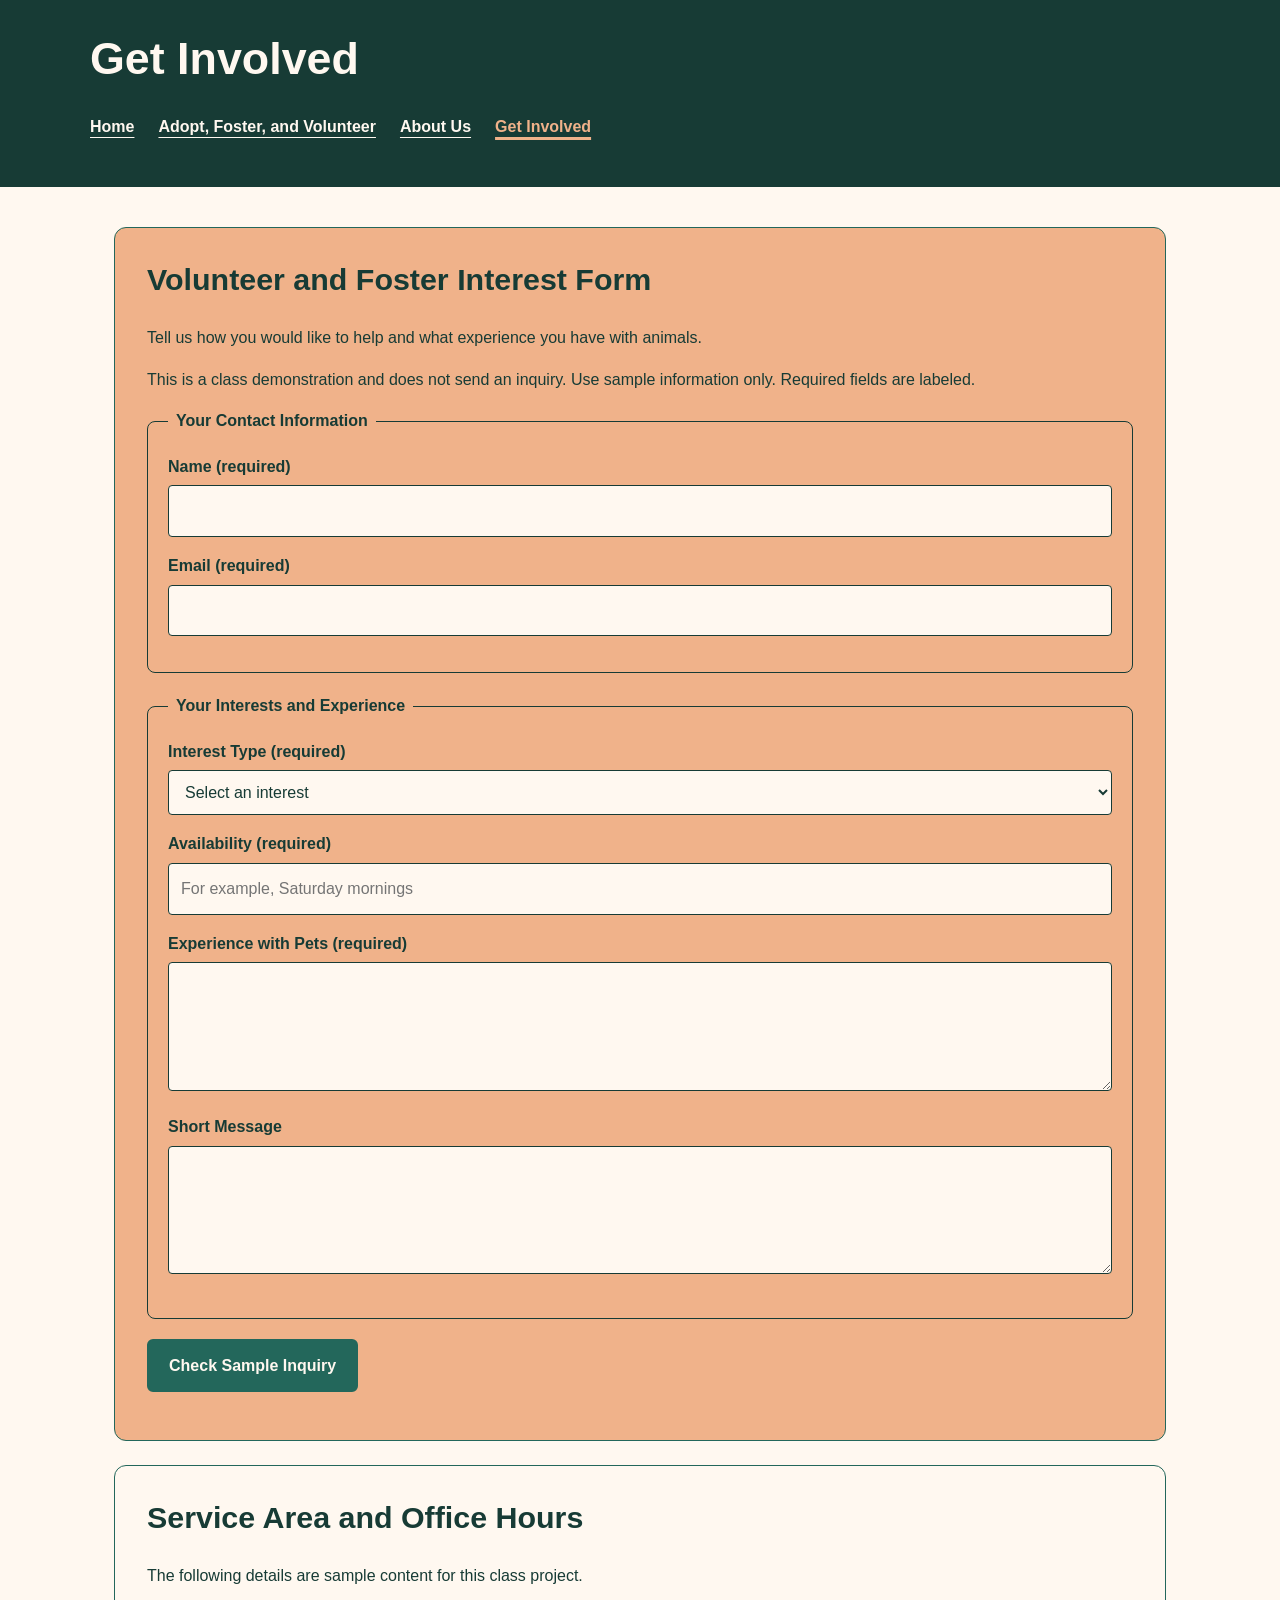
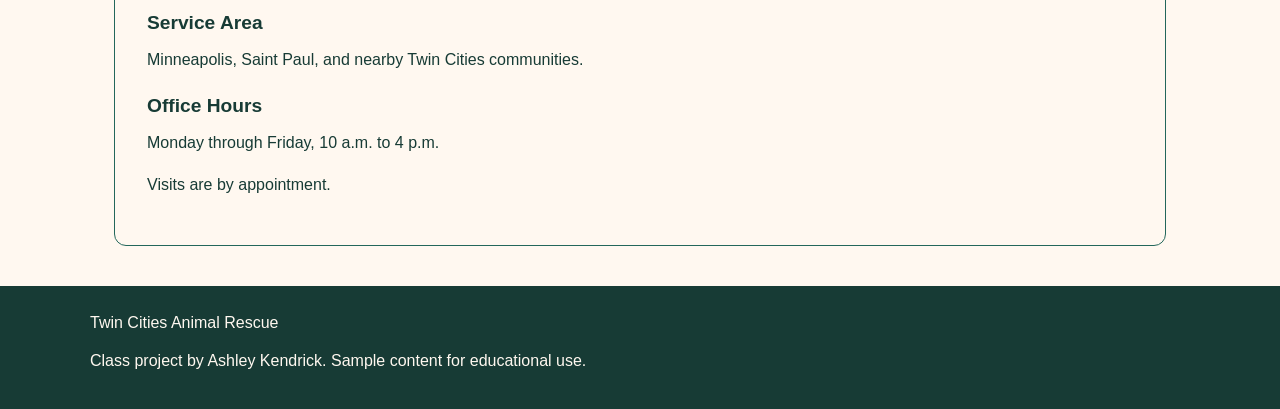
==== contact.html @ 3c9a9716 "Complete animal rescue website" ====
<!DOCTYPE html>
<html lang="en">
<head>
  <meta charset="UTF-8">
  <meta name="viewport" content="width=device-width, initial-scale=1.0">
  <title>Get Involved | Twin Cities Animal Rescue</title>
  <link rel="stylesheet" href="styles.css">
</head>
<body>
  <header>
    <h1>Get Involved</h1>
    <nav aria-label="Main navigation">
      <ul>
        <li><a href="index.html">Home</a></li>
        <li><a href="services.html">Adopt, Foster, and Volunteer</a></li>
        <li><a href="about.html">About Us</a></li>
        <li><a href="contact.html" aria-current="page">Get Involved</a></li>
      </ul>
    </nav>
  </header>

  <main>
    <section>
      <h2>Volunteer and Foster Interest Form</h2>
      <p>Tell us how you would like to help and what experience
        you have with animals.</p>
      <p id="form-note">
        This is a class demonstration and does not send an inquiry.
        Use sample information only. Required fields are labeled.
      </p>

      <form action="contact.html" method="get"
        aria-describedby="form-note">
        <fieldset>
          <legend>Your Contact Information</legend>

          <p>
            <label for="name">Name (required)</label><br>
            <input type="text" id="name" name="name"
              minlength="2" maxlength="80" autocomplete="name" required>
          </p>

          <p>
            <label for="email">Email (required)</label><br>
            <input type="email" id="email" name="email"
              autocomplete="email" required>
          </p>
        </fieldset>

        <fieldset>
          <legend>Your Interests and Experience</legend>

          <p>
            <label for="interest">Interest Type (required)</label><br>
            <select id="interest" name="interest" required>
              <option value="">Select an interest</option>
              <option value="volunteer">Volunteer</option>
              <option value="foster">Foster</option>
              <option value="adoption">Adoption Information</option>
            </select>
          </p>

          <p>
            <label for="availability">Availability (required)</label><br>
            <input type="text" id="availability" name="availability"
              placeholder="For example, Saturday mornings"
              maxlength="120" required>
          </p>

          <p>
            <label for="experience">Experience with Pets (required)</label><br>
            <textarea id="experience" name="experience"
              rows="4" cols="30" maxlength="500" required></textarea>
          </p>

          <p>
            <label for="message">Short Message</label><br>
            <textarea id="message" name="message"
              rows="4" cols="30" maxlength="750"></textarea>
          </p>
        </fieldset>

        <p><button type="submit">Check Sample Inquiry</button></p>
      </form>
    </section>

    <section>
      <h2>Service Area and Office Hours</h2>
      <p>The following details are sample content for this class project.</p>

      <h3>Service Area</h3>
      <p>Minneapolis, Saint Paul, and nearby Twin Cities communities.</p>

      <h3>Office Hours</h3>
      <p>Monday through Friday, 10 a.m. to 4 p.m.</p>
      <p>Visits are by appointment.</p>
    </section>
  </main>

  <footer>
    <p>Twin Cities Animal Rescue</p>
    <p>Class project by Ashley Kendrick. Sample content for educational use.</p>
  </footer>
</body>
</html>
---- styles.css ----
:root {
  --cream: #fff8f0;
  --dark-green: #173b35;
  --teal: #23675b;
  --peach: #f0b28a;
}

* {
  box-sizing: border-box;
}

body {
  margin: 0;
  background-color: var(--cream);
  color: var(--dark-green);
  font-family: Arial, sans-serif;
  font-size: 16px;
  line-height: 1.6;
}

header {
  padding: 24px 20px;
  background-color: var(--dark-green);
  color: var(--cream);
}

header h1 {
  max-width: 1100px;
  margin: 0 auto 20px;
  font-size: 2rem;
  line-height: 1.2;
}

nav {
  max-width: 1100px;
  margin: auto;
}

nav ul {
  display: flex;
  flex-wrap: wrap;
  gap: 12px 24px;
  margin: 0;
  padding: 0;
  list-style: none;
}

nav a {
  display: inline-block;
  padding: 8px 0;
  color: var(--cream);
  font-weight: bold;
  text-underline-offset: 5px;
}

nav a[aria-current="page"] {
  color: var(--peach);
  text-decoration-thickness: 3px;
}

main {
  display: flex;
  flex-direction: column;
  gap: 24px;
  max-width: 1100px;
  margin: auto;
  padding: 24px 16px;
}

section {
  min-width: 0;
  padding: 24px;
  border: 1px solid var(--teal);
  border-radius: 12px;
}

main > section:first-child {
  background-color: var(--peach);
}

h2 {
  margin-top: 0;
  font-size: 1.6rem;
  line-height: 1.3;
}

h3 {
  margin-bottom: 8px;
  font-size: 1.2rem;
}

p {
  margin-top: 0;
}

a {
  color: var(--teal);
  text-underline-offset: 3px;
}

a:hover {
  text-decoration-thickness: 3px;
}

li {
  margin-bottom: 8px;
}

picture {
  display: block;
}

img,
video {
  display: block;
  width: 100%;
  max-width: 640px;
  height: auto;
  margin-top: 20px;
  border-radius: 8px;
}

figure {
  margin: 0;
}

figcaption {
  max-width: 640px;
  margin-top: 12px;
}

form {
  display: flex;
  flex-direction: column;
  gap: 20px;
}

fieldset {
  min-width: 0;
  margin: 0;
  padding: 20px;
  border: 1px solid var(--dark-green);
  border-radius: 8px;
}

legend {
  padding: 0 8px;
  font-weight: bold;
}

label {
  display: inline-block;
  margin-bottom: 6px;
  font-weight: bold;
}

input,
select,
textarea {
  width: 100%;
  padding: 12px;
  border: 1px solid var(--dark-green);
  border-radius: 4px;
  background-color: var(--cream);
  color: var(--dark-green);
  font: inherit;
}

textarea {
  resize: vertical;
}

button {
  padding: 12px 20px;
  border: 2px solid var(--teal);
  border-radius: 6px;
  background-color: var(--teal);
  color: var(--cream);
  font: inherit;
  font-weight: bold;
  cursor: pointer;
}

button:hover {
  background-color: var(--dark-green);
  border-color: var(--dark-green);
}

a:focus-visible,
button:focus-visible,
input:focus-visible,
select:focus-visible,
textarea:focus-visible {
  outline: 3px solid var(--teal);
  outline-offset: 4px;
}

header a:focus-visible {
  outline-color: var(--peach);
}

footer {
  padding: 24px 20px;
  background-color: var(--dark-green);
  color: var(--cream);
}

footer p {
  max-width: 1100px;
  margin: 0 auto 12px;
}

@media (min-width: 768px) {
  header {
    padding: 32px;
  }

  header h1 {
    font-size: 2.8rem;
  }

  main {
    flex-direction: row;
    flex-wrap: wrap;
    align-items: stretch;
    padding: 40px 24px;
  }

  main > section {
    flex: 1 1 calc(50% - 12px);
  }

  main > section:first-child {
    flex-basis: 100%;
  }

  section {
    padding: 32px;
  }

  h2 {
    font-size: 1.9rem;
  }
}
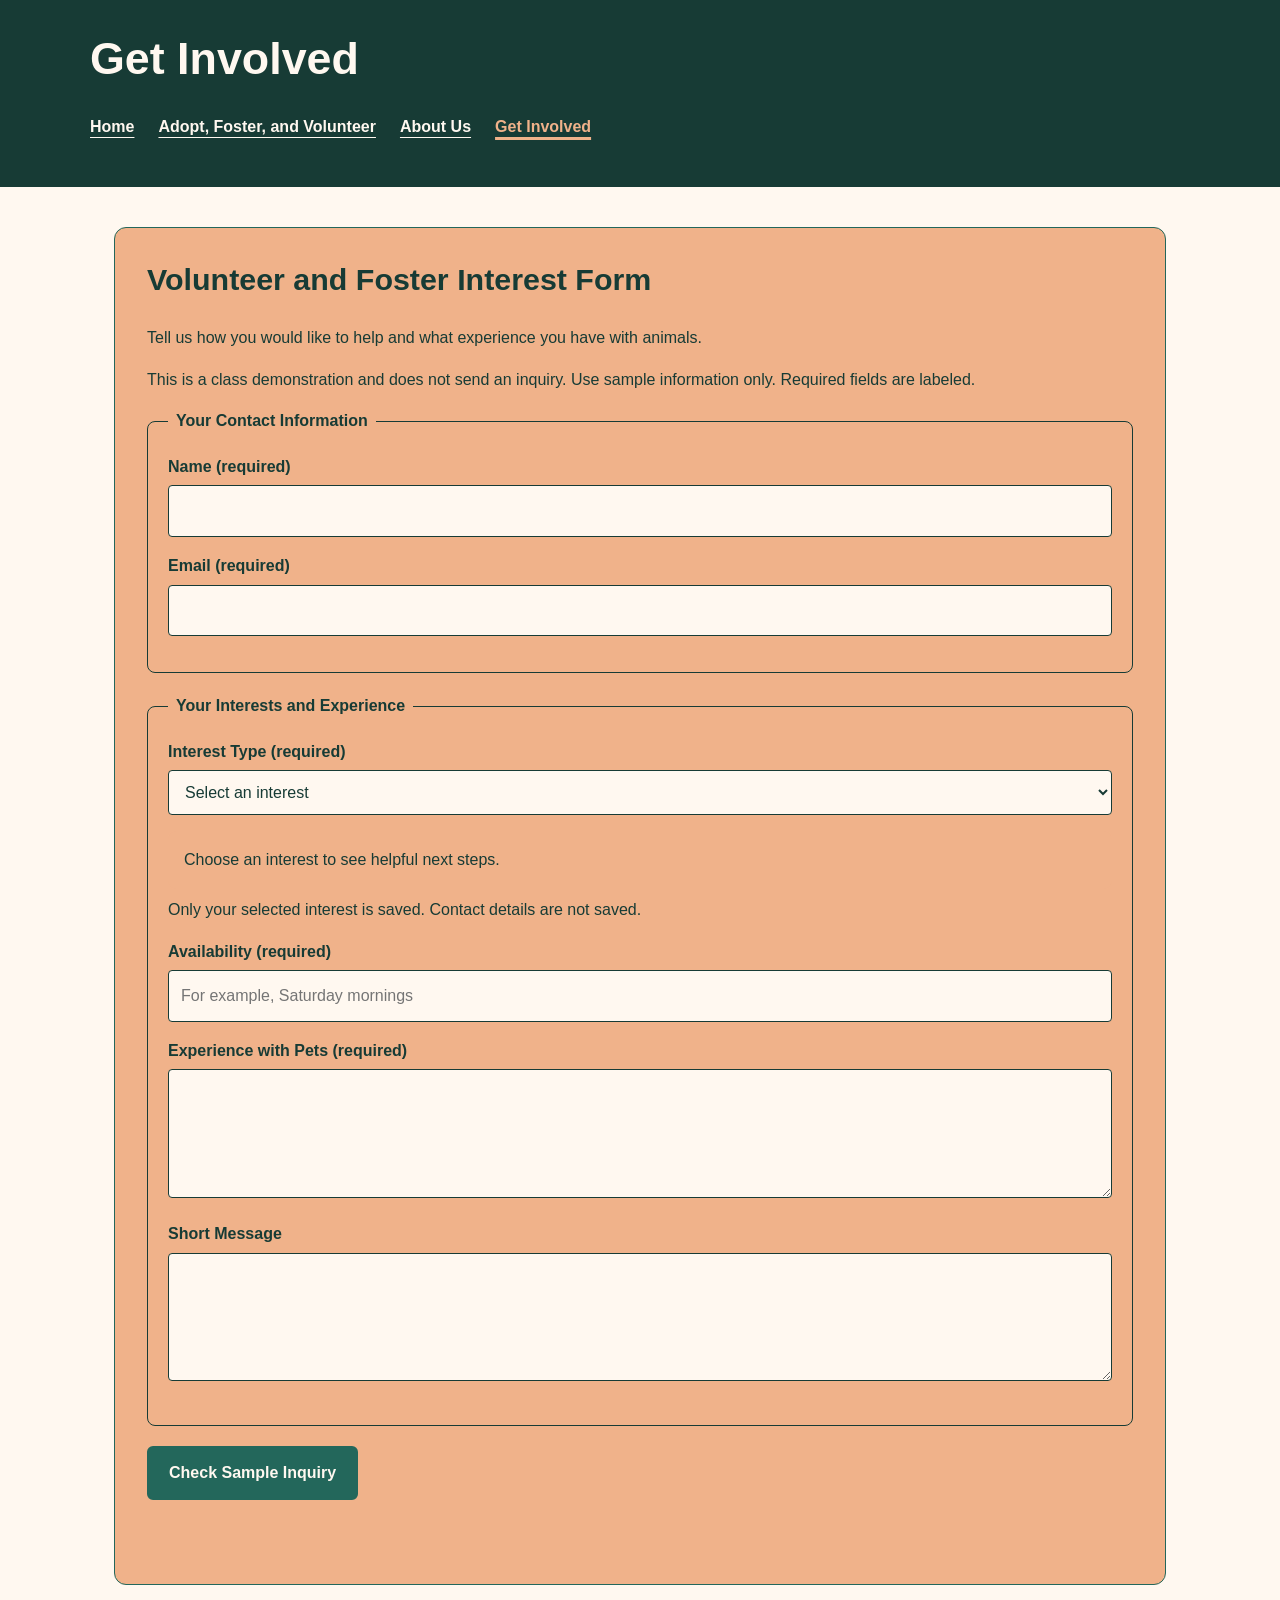
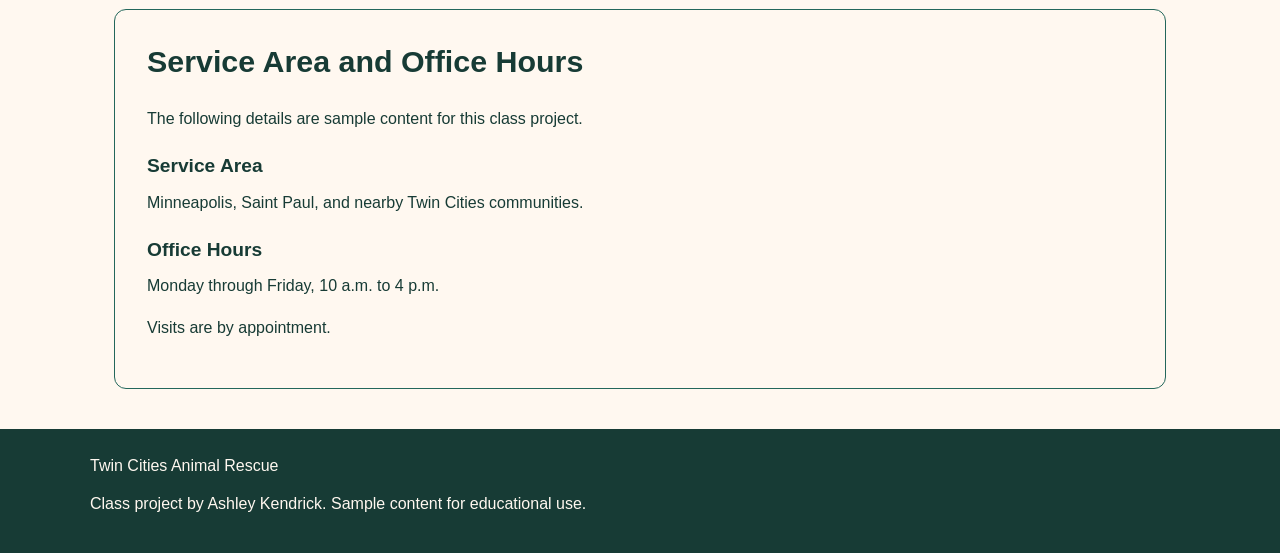
==== commit 0745a049: "Add interest selector, validation, and saved preference" ====
--- a/contact.html
+++ b/contact.html
@@ -5,6 +5,7 @@
   <meta name="viewport" content="width=device-width, initial-scale=1.0">
   <title>Get Involved | Twin Cities Animal Rescue</title>
   <link rel="stylesheet" href="styles.css">
+  <script src="script.js" defer></script>
 </head>
 <body>
   <header>
--- a/styles.css
+++ b/styles.css
@@ -241,4 +241,40 @@
   h2 {
     font-size: 1.9rem;
   }
+}
+.interest-panel {
+  margin-top: 16px;
+  padding: 16px;
+  background-color: var(--peach);
+  color: var(--dark-green);
+  border-radius: 8px;
+}
+
+.interest-panel h3 {
+  margin-top: 0;
+}
+
+.interest-panel p {
+  margin-bottom: 0;
+}
+
+.field-error {
+  margin: 6px 0 16px;
+  color: var(--dark-green);
+  font-weight: bold;
+}
+
+[aria-invalid="true"] {
+  border: 2px solid var(--dark-green);
+}
+
+#storage-notice {
+  margin-top: 8px;
+}
+
+#form-result:not(:empty) {
+  padding: 16px;
+  border: 2px solid var(--teal);
+  border-radius: 8px;
+  font-weight: bold;
 }
